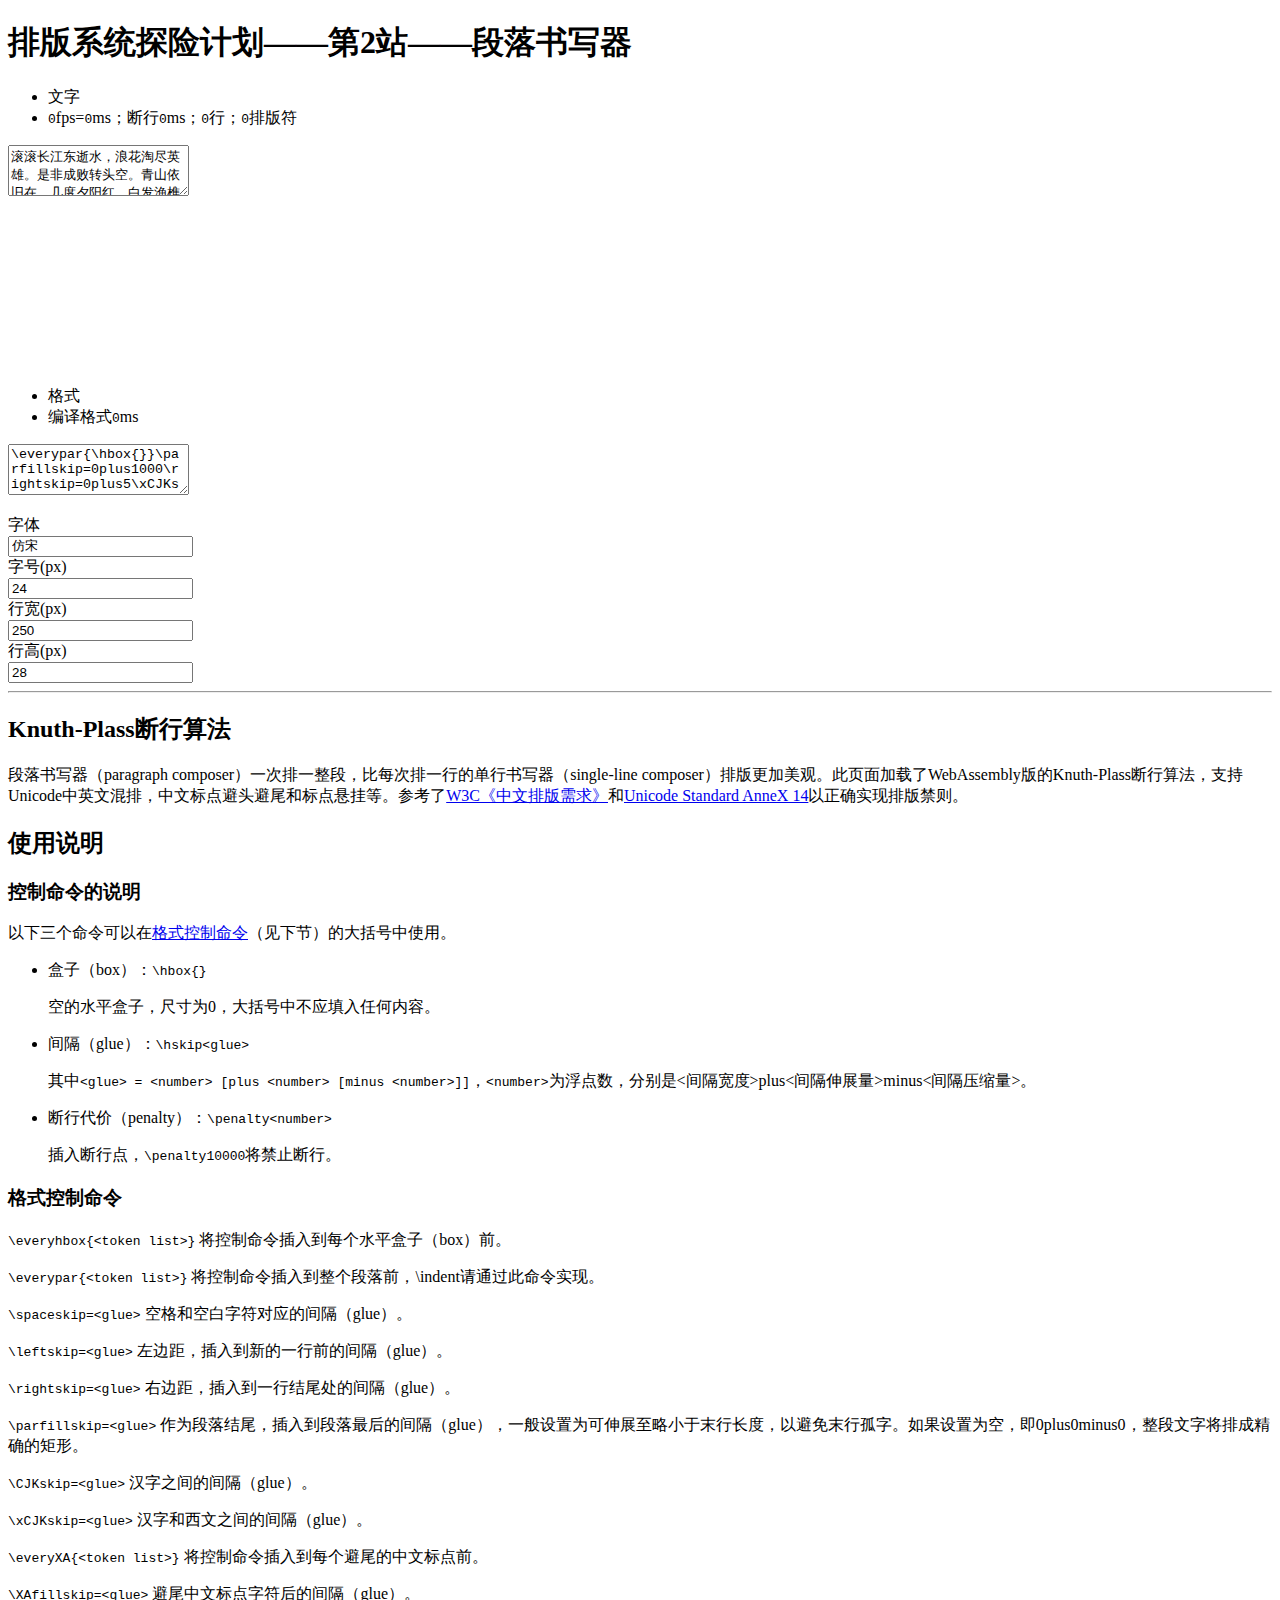
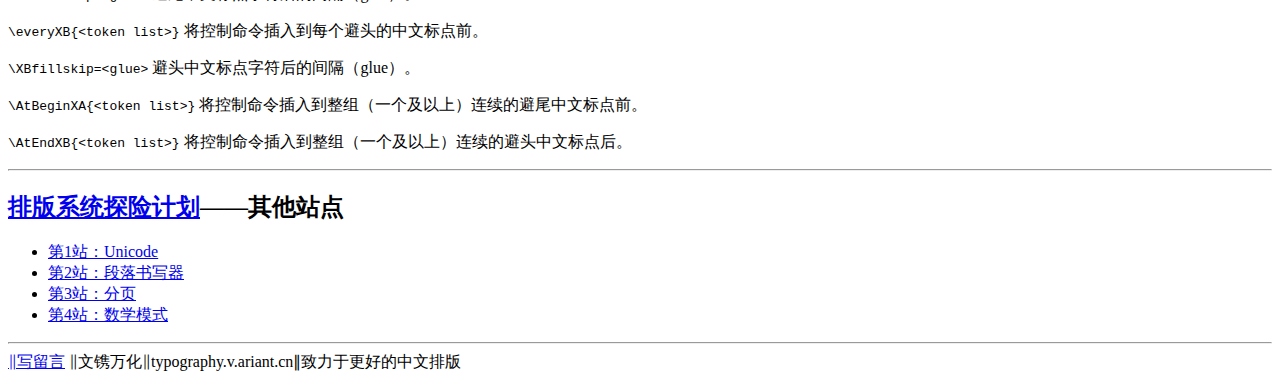
==== index.html @ dc02a3df "exp2parcomposer" ====
<!DOCTYPE html>
<html>
<meta http-equiv="Content-Type" content="text/html; charset=utf-8">
<meta name="viewport" content="width=device-width, initial-scale=1.0">
<meta http-equiv="refresh" content="0;url=exp2parcomposer.html">
<link rel="stylesheet" type="text/css" href="https://cdn.staticfile.org/twitter-bootstrap/4.4.1/css/bootstrap.min.css">
<style>body{max-width:40em;margin:2em auto;}</style>
<title>排版系统探险计划</title>
<header class="m-3">
	<h1 class="p-4 mb-3 shadow">排版系统探险计划</h1>
</header>
<section class="m-3">
<ul>
	<li><span>第1站：Unicode</span></li>
	<li><a href="exp2parcomposer.html">第2站：段落书写器</a></li>
	<li><span>第3站：分页</span></li>
	<li><span>第4站：数学模式</span></li>
	</ul>
	<hr>
</section>
<footer class="m-3">
	<span class="m-3"><a href="https://jinshuju.net/f/Fgg9o7" target="_blank">∥写留言</a></span>
	<span class="m-3">∥文镌万化∥typography.v.ariant.cn∥致力于更好的中文排版</span>
	<!-- 留言板 -->
	<span style="visibility: hidden;">
	<script type="text/javascript" src="https://s4.cnzz.com/z_stat.php?id=1277931924&web_id=1277931924"></script>
</span>
</footer>
</html>
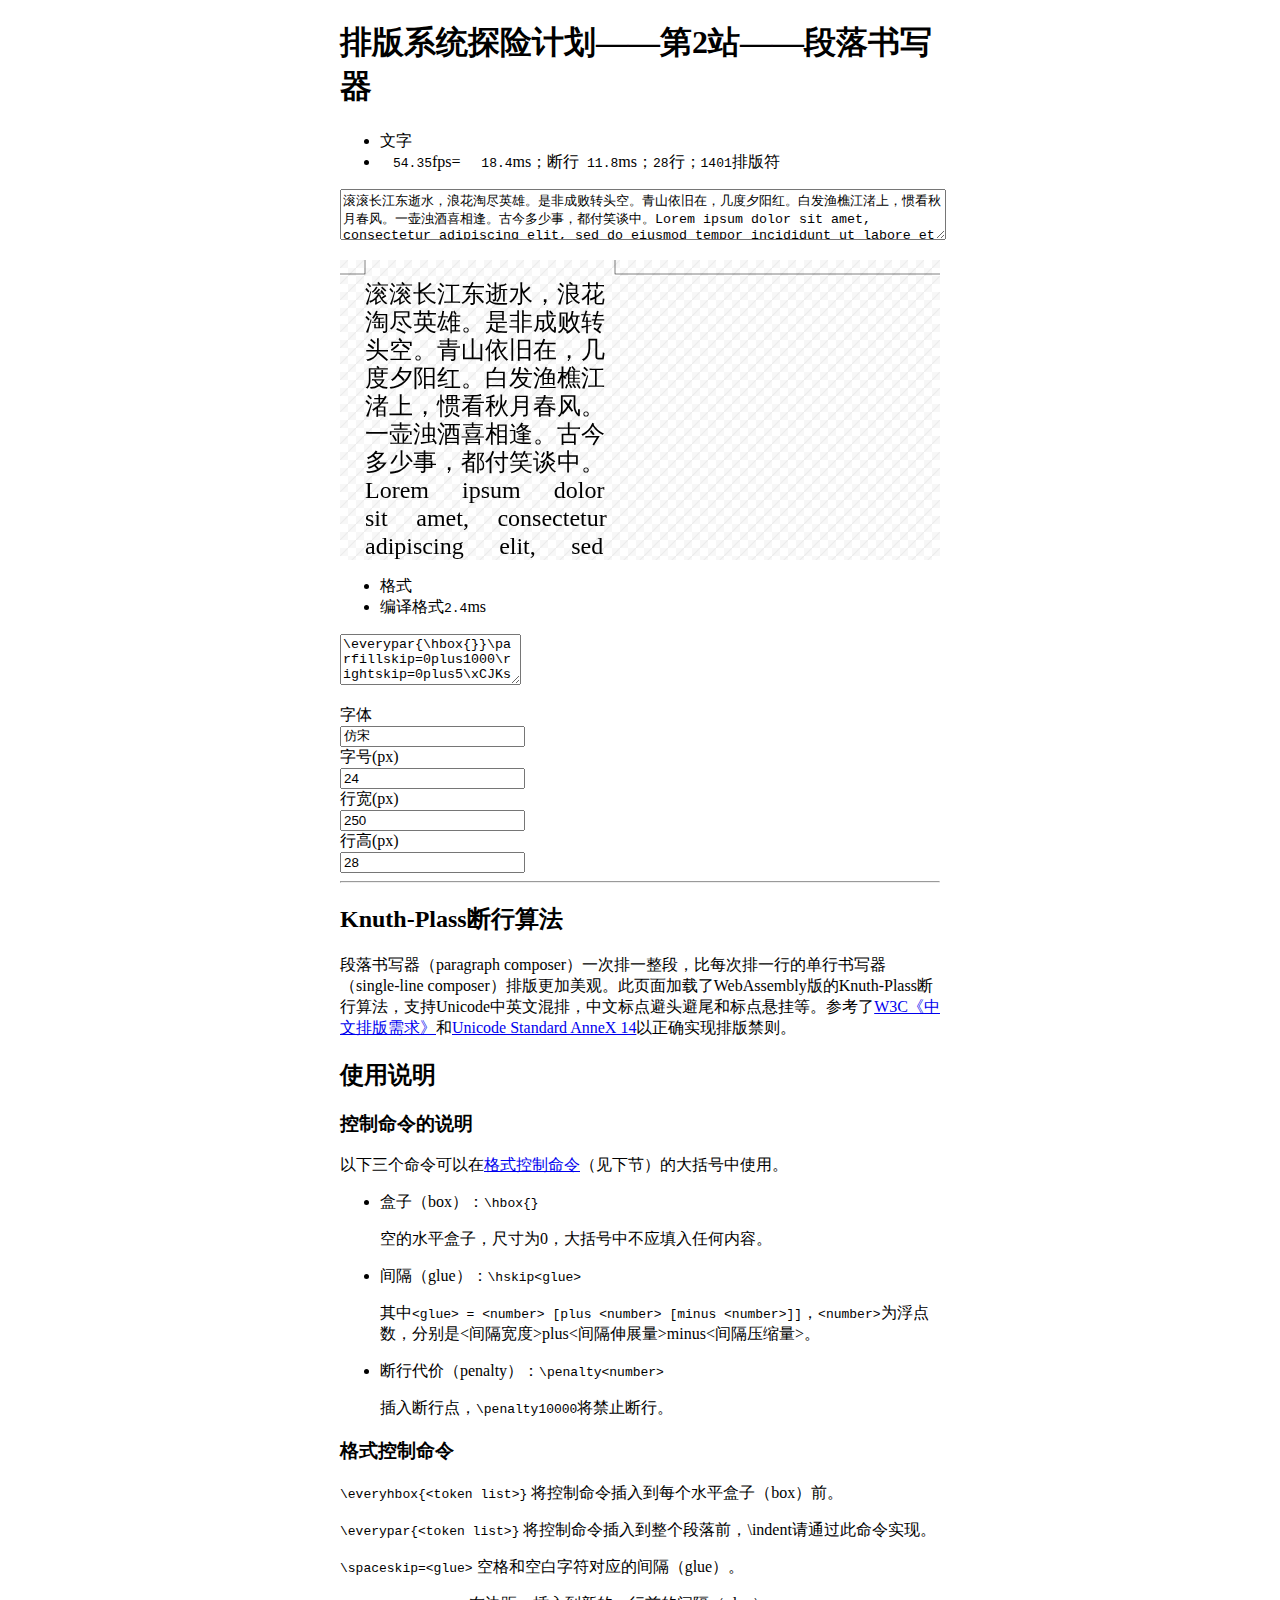
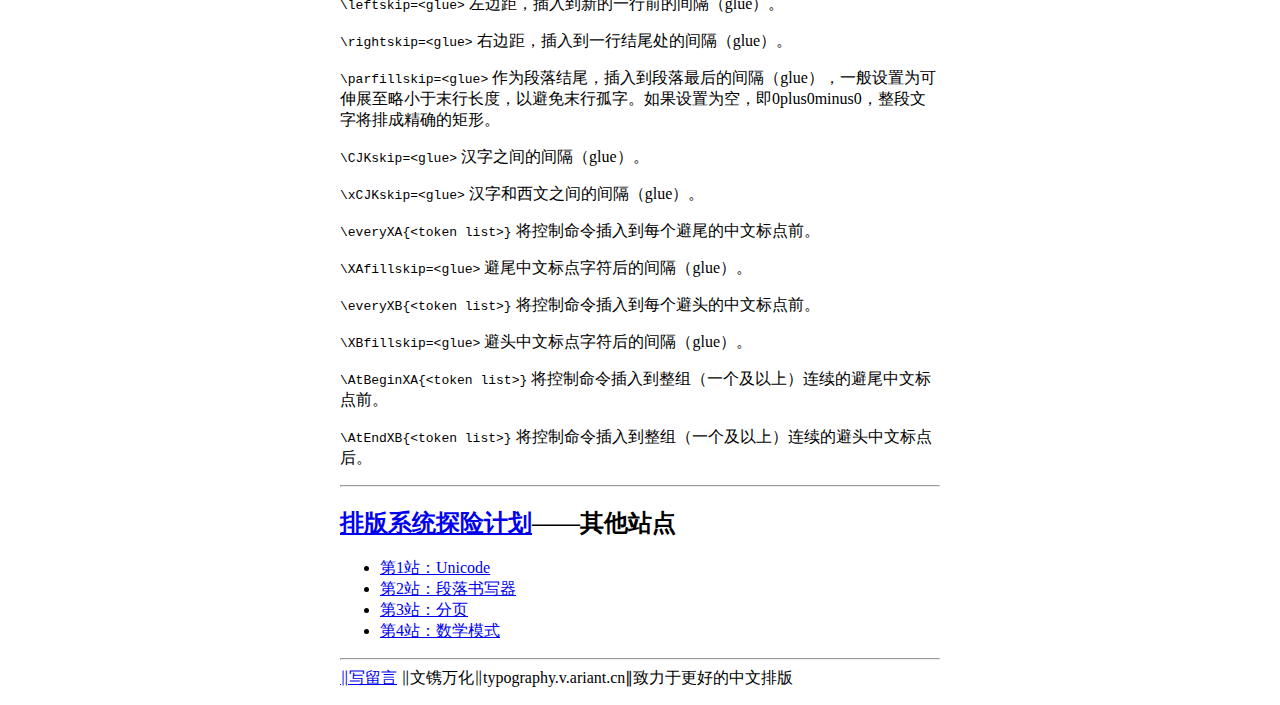
==== commit 2f5059ac: "Use local wasm" ====
--- a/index.html
+++ b/index.html
@@ -19,7 +19,7 @@
 	<hr>
 </section>
 <footer class="m-3">
-	<span class="m-3"><a href="https://jinshuju.net/f/Fgg9o7" target="_blank">∥写留言</a></span>
+	<span class="m-3"><a href="https://docs.qq.com/doc/DR0dFd3NBQ0RmRldJ" target="_blank">∥写留言</a></span>
 	<span class="m-3">∥文镌万化∥typography.v.ariant.cn∥致力于更好的中文排版</span>
 	<!-- 留言板 -->
 	<span style="visibility: hidden;">
